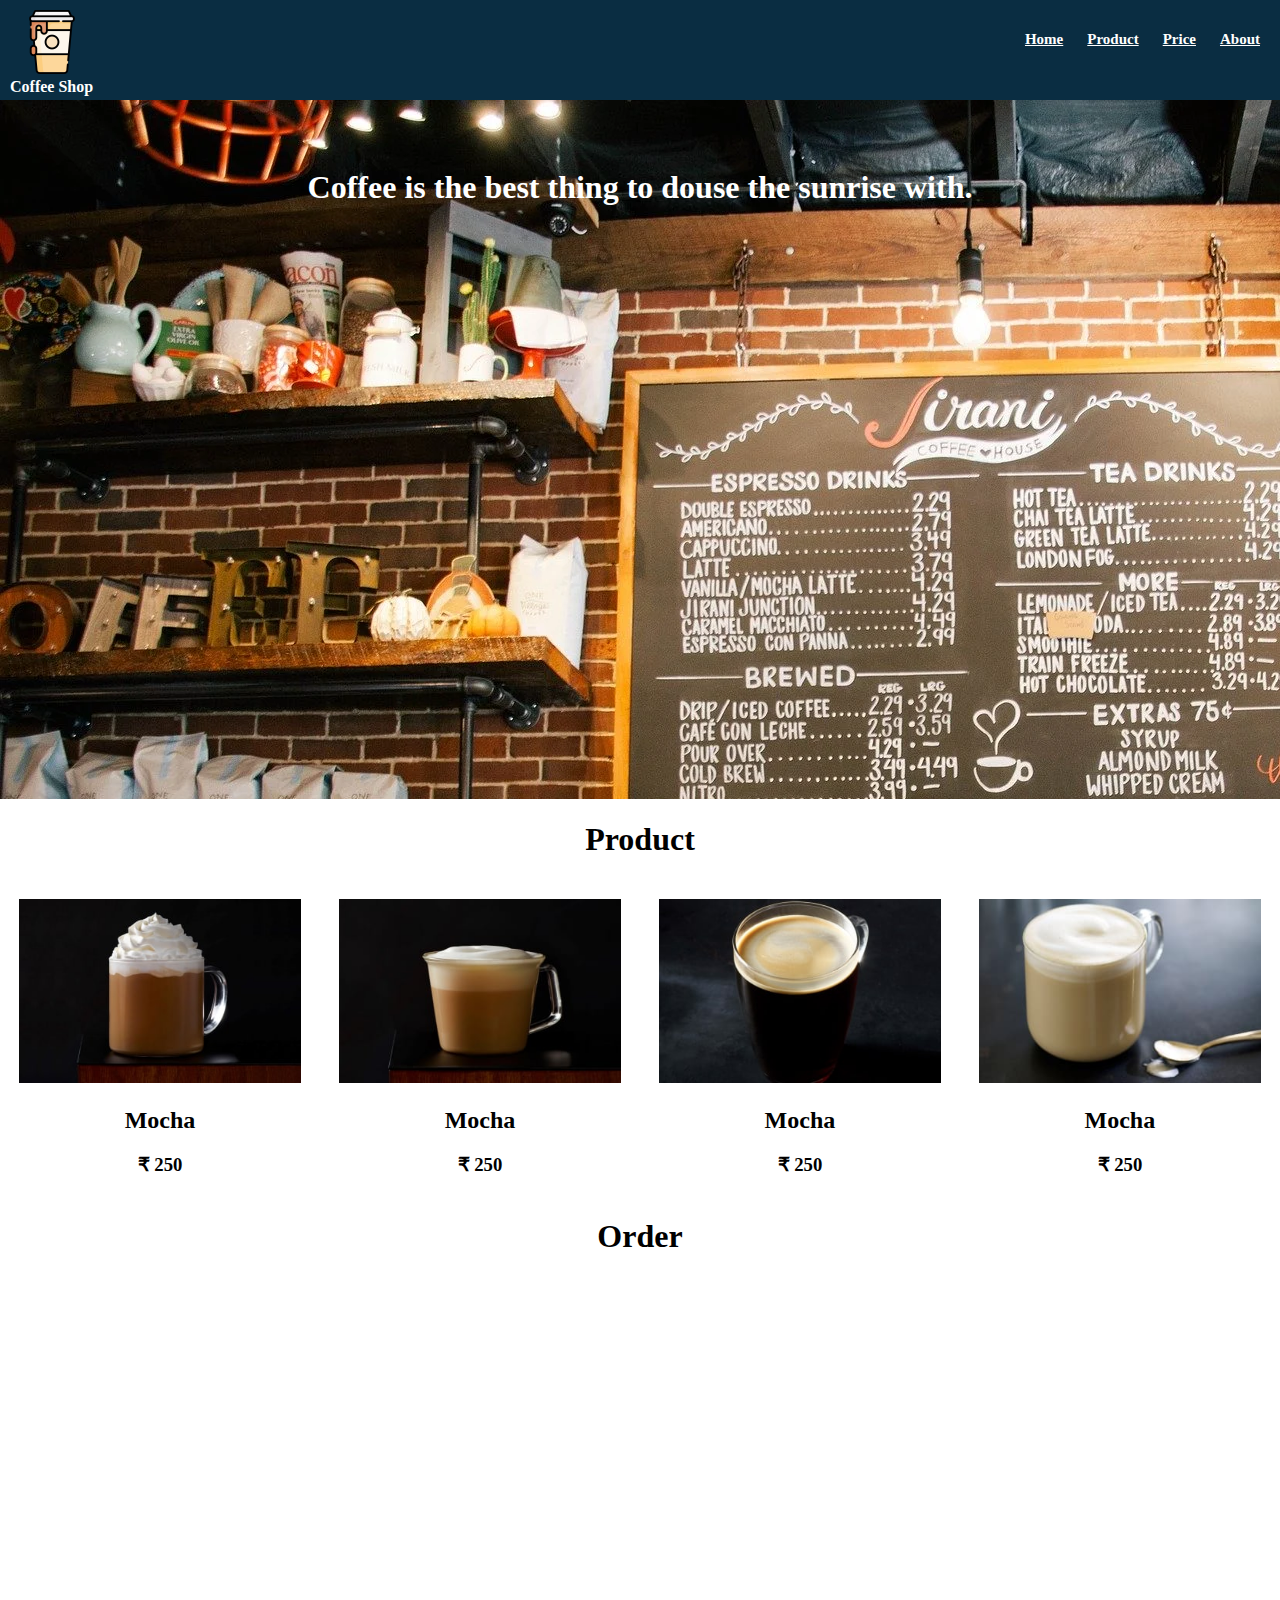
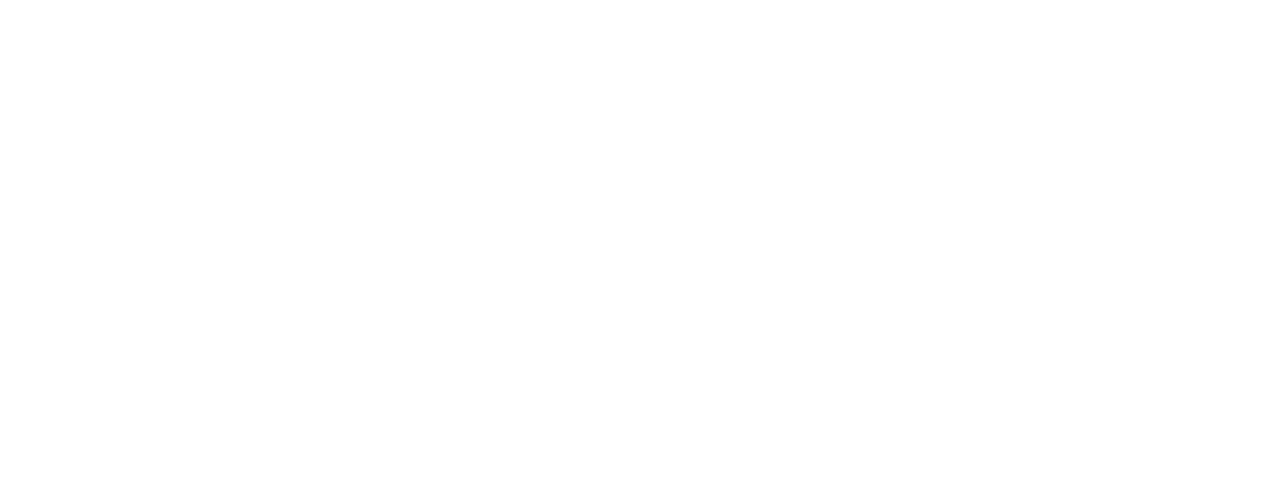
==== Coffee Shop/index.html @ 1be2d83f "Project #1 and #2 upload" ====
<!DOCTYPE html>
<html>
	<head>
		<meta name="viewport" content="width=device-width, initial-scale=1.0" />
		<title>Best Coffee store in India</title>
		<link rel="stylesheet" type="text/css" href="coffeeshop.css" />
		<link
			rel="stylesheet"
			href="https://cdnjs.cloudflare.com/ajax/libs/font-awesome/4.7.0/css/font-awesome.min.css"
		/>
	</head>
	<body>
		<div class="container">
			<header class="coffee-header">
				<div class="div-logo">
					<img src="coffee-logo.webp" />
					<span class="logo-text">Coffee Shop</span>
				</div>
				<nav class="coffee-nav">
					<a href="*">Home</a>
					<a href="*">Product</a>
					<a href="*">Price</a>
					<a href="*">About</a>
				</nav>
			</header>
			<div class="site-content">
				<div class="image-content">
					<h1 class="quote">
						Coffee is the best thing to douse the sunrise with.
					</h1>
				</div>
				<div class="card-list">
					<h1 id="product">Product</h1>
					<div class="card">
						<img src="mocha-image.png" />
						<div>
							<h2>Mocha</h2>
							<h3>&#8377; 250</h3>
						</div>
					</div>
					<div class="card">
						<img src="cappuccino-image.png" />
						<div>
							<h2>Mocha</h2>
							<h3>&#8377; 250</h3>
						</div>
					</div>
					<div class="card">
						<img src="americano-image.png" />
						<div>
							<h2>Mocha</h2>
							<h3>&#8377; 250</h3>
						</div>
					</div>
					<div class="card">
						<img src="latte-image.png" />
						<div>
							<h2>Mocha</h2>
							<h3>&#8377; 250</h3>
						</div>
					</div>
				</div>
				<div class="order-section">
					<h1 id="order">Order</h1>
					<iframe
						class="form"
						src="https://docs.google.com/forms/d/e/1FAIpQLSfZhq7UlCp0PjV2k1cCcSVkSVkdDMg1_qJKUqVAVwWUuwdM1A/viewform?embedded=true"
						frameborder="0"
						marginheight="0"
						marginwidth="0"
						>Loading…</iframe
					>
				</div>
			</div>
		</div>
	</body>
</html>
---- Coffee Shop/coffeeshop.css ----
body {
	margin: 0px;
}
.coffee-header {
	position: fixed;
	left: 0px;
	right: 0px;
	height: 100px;
	width: 100%;
	background-color: #0a2d42;
	z-index: 100;
}
.div-logo {
	height: 100%;
	text-align: center;
	margin: 10px;
	float: left;
}
.logo-text {
	display: block;
	font-family: "Helvetica Neue";
	font-weight: bold;
	color: white;
}
.coffee-nav {
	float: right;
	height: 100%;
}
.coffee-nav a {
	color: white;
	font-size: 15px;
	font-weight: 700;
	font-family: "Helvetica Neue";
	padding-right: 20px;
	padding-top: 12%;
	display: inline-block;
}
.site-content {
	position: absolute;
	top: 78px;
	width: 100%;
}
.image-content {
	background-image: url("background-image.webp");
	height: 700px;
	width: 100%;
	text-align: center;
}
.quote {
	color: white;
	font-family: "Helvetica Neue";
	position: relative;
	top: 10%;
}
.card-list {
	width: 100%;
}
#product {
	text-align: center;
}
.card {
	width: 22%;
	padding: 1.5%;
	height: 300px;
	float: left;
	text-align: center;
}
.card img {
	width: 100%;
}
.order-section {
	width: 100%;
}
#order {
	text-align: center;
}
.form {
	width: 100%;
	height: 800px;
}
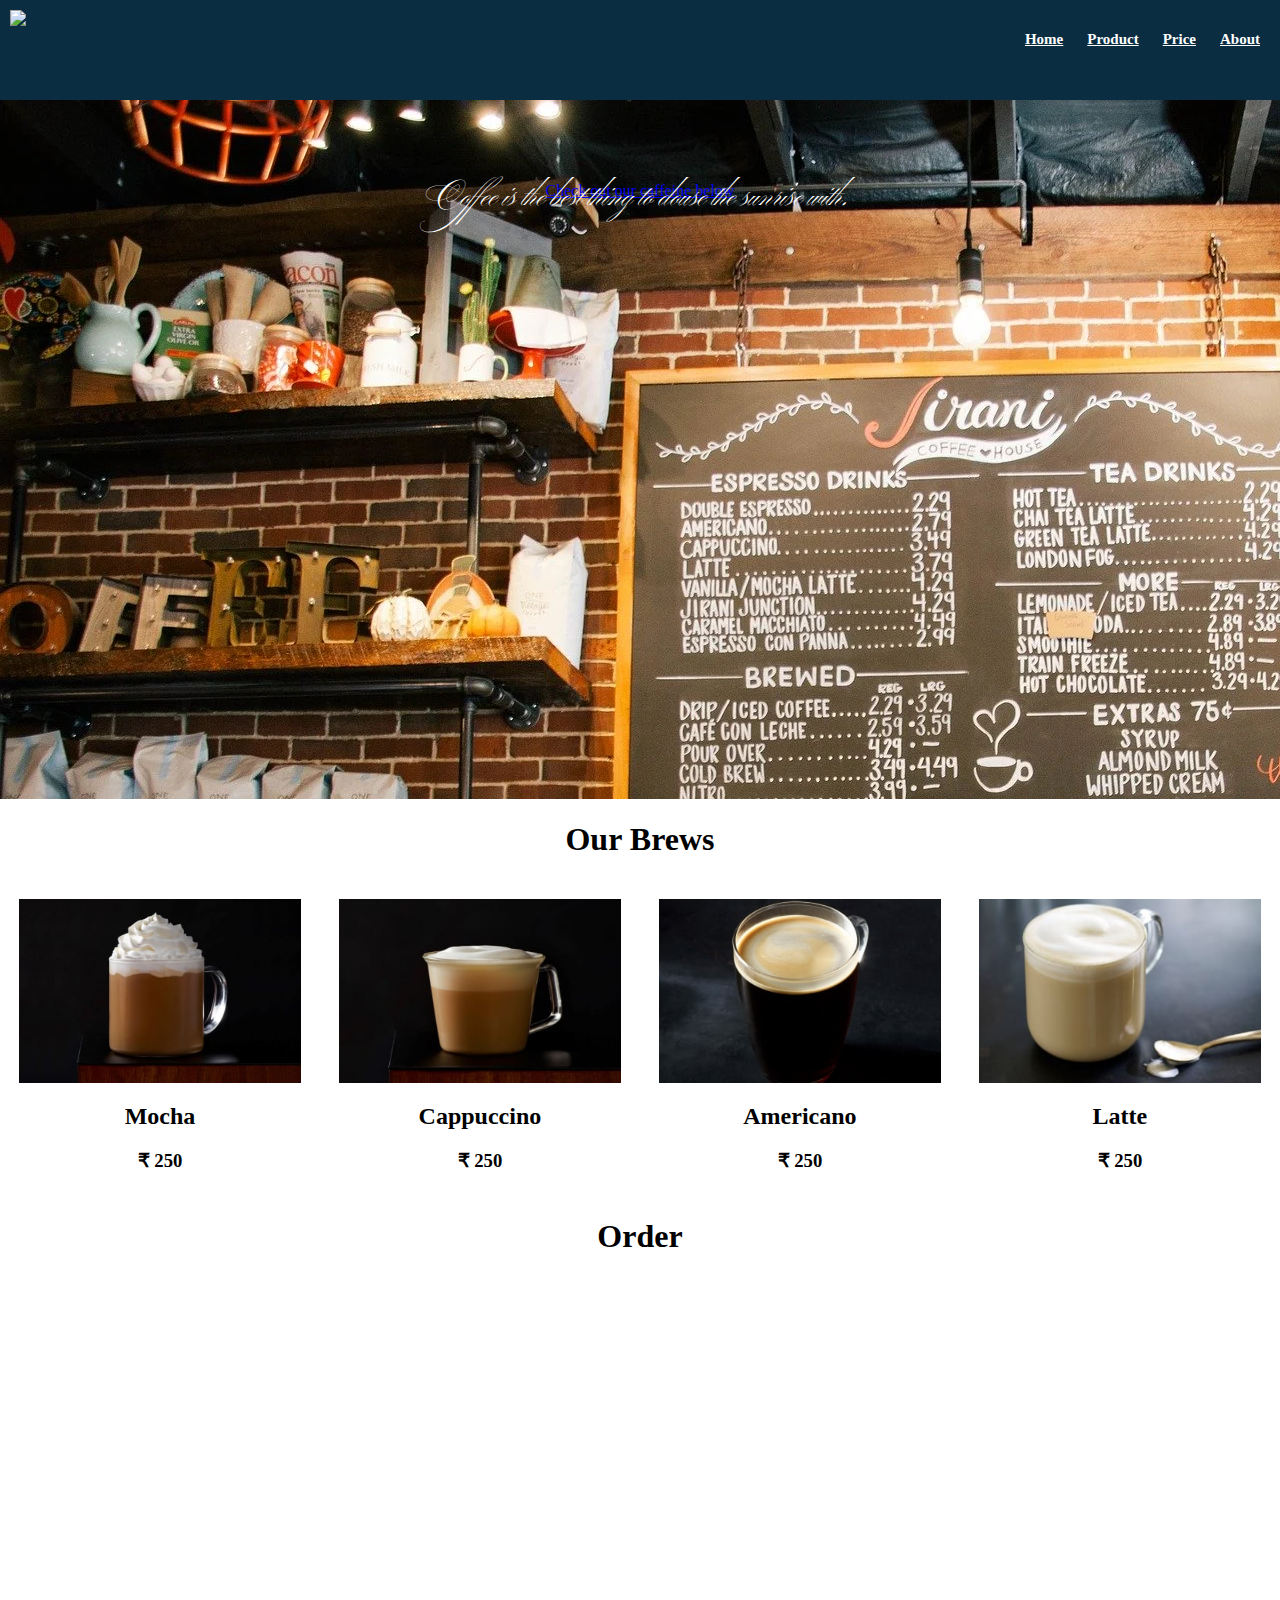
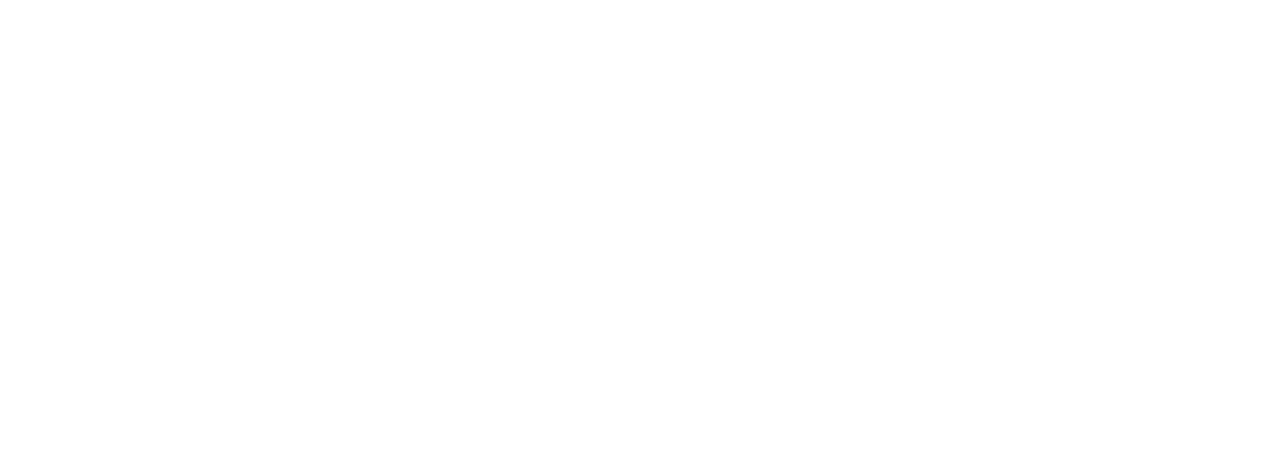
==== commit 0079a03f: "Update index.html" ====
--- a/Coffee Shop/index.html
+++ b/Coffee Shop/index.html
@@ -1,4 +1,3 @@
-<!DOCTYPE html>
 <html>
 	<head>
 		<meta name="viewport" content="width=device-width, initial-scale=1.0" />
@@ -8,19 +7,23 @@
 			rel="stylesheet"
 			href="https://cdnjs.cloudflare.com/ajax/libs/font-awesome/4.7.0/css/font-awesome.min.css"
 		/>
+                <link rel="preconnect" href="https://fonts.gstatic.com">
+                <link href="https://fonts.googleapis.com/css2?family=Ballet&family=Roboto:wght@100&display=swap" rel="stylesheet">
+		<link rel="preconnect" href="https://fonts.gstatic.com">
+		<link href="https://fonts.googleapis.com/css2?family=Ballet&display=swap" rel="stylesheet">
 	</head>
 	<body>
 		<div class="container">
 			<header class="coffee-header">
 				<div class="div-logo">
-					<img src="coffee-logo.webp" />
-					<span class="logo-text">Coffee Shop</span>
+					<img src="beans-logo.png" />
+					<!--<span class="logo-text">Coffee Shop</span>-->
 				</div>
 				<nav class="coffee-nav">
-					<a href="*">Home</a>
-					<a href="*">Product</a>
-					<a href="*">Price</a>
-					<a href="*">About</a>
+					<a href="#">Home</a>
+					<a href="#">Product</a>
+					<a href="#">Price</a>
+					<a href="#">About</a>
 				</nav>
 			</header>
 			<div class="site-content">
@@ -28,9 +31,13 @@
 					<h1 class="quote">
 						Coffee is the best thing to douse the sunrise with.
 					</h1>
+                                    <a class="subquote" href="#scroll1">
+                                        Check out our caffeine below
+                                    </a>
+                                    <div id="scroll1" style="position:relative;top:330px;"></div>
 				</div>
-				<div class="card-list">
-					<h1 id="product">Product</h1>
+				<div class="card-list" >
+					<h1 id="product">Our Brews</h1>
 					<div class="card">
 						<img src="mocha-image.png" />
 						<div>
@@ -41,26 +48,27 @@
 					<div class="card">
 						<img src="cappuccino-image.png" />
 						<div>
-							<h2>Mocha</h2>
+							<h2>Cappuccino</h2>
 							<h3>&#8377; 250</h3>
 						</div>
 					</div>
 					<div class="card">
 						<img src="americano-image.png" />
 						<div>
-							<h2>Mocha</h2>
+							<h2>Americano</h2>
 							<h3>&#8377; 250</h3>
 						</div>
 					</div>
 					<div class="card">
 						<img src="latte-image.png" />
 						<div>
-							<h2>Mocha</h2>
+							<h2>Latte</h2>
 							<h3>&#8377; 250</h3>
 						</div>
 					</div>
 				</div>
-				<div class="order-section">
+                       
+				<div class="order-section" >
 					<h1 id="order">Order</h1>
 					<iframe
 						class="form"
@@ -68,10 +76,12 @@
 						frameborder="0"
 						marginheight="0"
 						marginwidth="0"
-						>Loading…</iframe
-					>
+						>Loading…</iframe>
 				</div>
 			</div>
 		</div>
+            
+
 	</body>
+
 </html>
--- a/Coffee Shop/coffeeshop.css
+++ b/Coffee Shop/coffeeshop.css
@@ -48,7 +48,7 @@
 }
 .quote {
 	color: white;
-	font-family: "Helvetica Neue";
+	font-family: 'Ballet', cursive;
 	position: relative;
 	top: 10%;
 }
